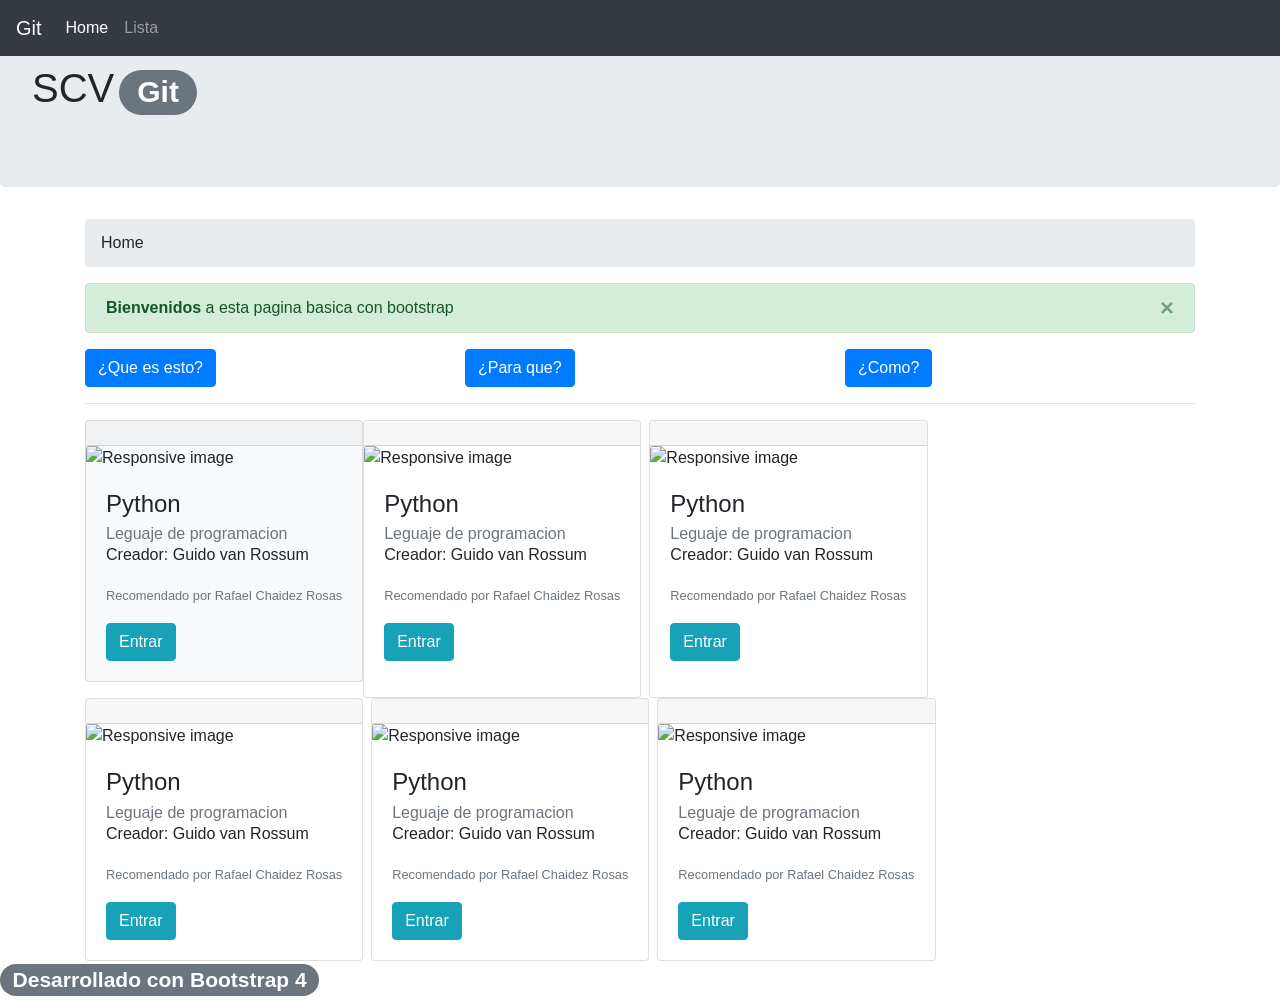
==== index.html @ 672f7b90 "Se agrego los 6 enlaces de que hacer profesional" ====
<!doctype html>
<html lang="en">
  <head>
  
    <meta charset="utf-8">
    <meta name="viewport" content="width=device-width, initial-scale=1, shrink-to-fit=no">

    <link rel="stylesheet" href="https://cdn.jsdelivr.net/npm/bootstrap@4.6.1/dist/css/bootstrap.min.css" integrity="sha384-zCbKRCUGaJDkqS1kPbPd7TveP5iyJE0EjAuZQTgFLD2ylzuqKfdKlfG/eSrtxUkn" crossorigin="anonymous">
    <link rel="stylesheet" href="css/main.css"> 

    <title>Perfiles</title>
    <nav class="navbar navbar-expand-md navbar-dark bg-dark fixed-top">
      <a class="navbar-brand" href="#">Git</a>
      <button class="navbar-toggler" type="button" data-bs-toggle="collapse" data-bs-target="#navbarSupportedContent" aria-controls="navbarSupportedContent" aria-expanded="false" aria-label="Toggle navigation">
          <span class="navbar-toggler-icon"></span>
      </button>
      <div class="collapse navbar-collapse" id="navbarSupportedContent">
          <ul class="navbar-nav mr-auto">
              <li class="nav-item active"><a href="./index.html" class="nav-link"><i class="bi bi-house"></i>Home</a></li>
              <li class="nav-item"><a href="./lista.html" class="nav-link">Lista</a></li>
          </ul>

      </div>
  </nav>
  </head>
  <body>
    <div class="jumbotron">
        <h1>SCV<span class="badge badge-pill badge-secondary" style="margin-left: 5px;">Git</span></h1>
        </div>
        <div class="container">
          <nav aria-label="breadcrumb">
            <ol class="breadcrumb">
              <li class="breadcrumb-item">
                Home
              </li>
            </ol>
          </nav>

          <div class="alert alert-success alert-dismissible fade show" role="alert">
            <strong>Bienvenidos</strong> a esta pagina basica con bootstrap
            <button type="button" class="close" data-dismiss="alert" aria-label="Close">
            <span aria-hidden="true">&times;</span>
            </button>
        </div>

          <div class="row">
            <div class="col-sm-4">
              <button class="btn btn-primary" type="button" data-toggle="collapse" data-target="#funciona" aria-controls="multiCollapse1">¿Que es esto?</button>
            </div>
            <div class="col-sm-4">
              <button class="btn btn-primary" type="button" data-toggle="collapse" data-target="#reserva" aria-controls="multiCollapse2">¿Para que?</button>

            </div>
            <div class="col-sm-4">
              <button class="btn btn-primary" type="button" data-toggle="collapse" data-target="#pago" aria-controls="multiCollapse1">¿Como?</button>

            </div>
          </div>

            <div class="row">
                <div class="col-sm-4 collapse multi-collapse" id="funciona">
                <p>
                  <h3>¿Que es esto?</h3>
                  <p>Una pagina web basica, desarrollada con bootstrap
                  </p>
                </p>
                </div>
                <div class="col-sm-4 collapse multi-collapse" id="reserva">
                  <p>
                    <h3>¿Para que?</h3>
                    <p>Para practicar el Git y GitHub</p>
                  </p>
                </div>
                <div class="col-sm-4 collapse multi-collapse" id="pago">
                  <p>
                    <h3>¿Como?</h3>
                    <p>Realizando una practica colaborativa</p>
                  </p>
                </div>
            </div>

            <hr>
            <div class="d-flex flex-wrap">

              <div class="card card-lenguaje d-flex flex-column justify-content-between bg-light mb-3">
                <div class="card-header"><i class="bi bi-star-fill"></i></div>
                  <img src="https://upload.wikimedia.org/wikipedia/commons/thumb/c/c3/Python-logo-notext.svg/1200px-Python-logo-notext.svg.png" class="card-img-top" alt="Responsive image">
                <div class="card-body">
                  <h4 class="card-title" data-toggle="tooltip" data-placement="top" title="Es gratis, Open source">Python</h4>
                  <h6 class="card-subtitle text-muted">Leguaje de programacion</h6>
                  <p class="card-text">Creador: Guido van Rossum</p>
                  <p class="card-text"><small class="text-muted">Recomendado por Rafael Chaidez Rosas</small></p>
                  <a href="https://www.netacad.com/es/cisco-packet-tracer" target="_blank" class="btn btn-info" role="button" aria-pressed="true">Entrar</a>
                </div>
              </div>

              <div class="card card-lenguaje d-flex flex-column justify-content-between mr-2">
                <div class="card-header"><i class="bi bi-star-fill"></i></div>
                  <img src="https://upload.wikimedia.org/wikipedia/commons/thumb/c/c3/Python-logo-notext.svg/1200px-Python-logo-notext.svg.png" class="card-img-top" alt="Responsive image">
                <div class="card-body">
                  <h4 class="card-title" data-toggle="tooltip" data-placement="top" title="Es gratis, Open source">Python</h4>
                  <h6 class="card-subtitle text-muted">Leguaje de programacion</h6>
                  <p class="card-text">Creador: Guido van Rossum</p>
                  <p class="card-text"><small class="text-muted">Recomendado por Rafael Chaidez Rosas</small></p>
                  <a href="https://www.ibm.com/mx-es/think/topics/java" target="_blank" class="btn btn-info" role="button" aria-pressed="true">Entrar</a>
                </div>
              </div>

              <div class="card card-lenguaje d-flex flex-column justify-content-between mr-2">
                <div class="card-header"><i class="bi bi-star-fill"></i></div>
                  <img src="https://upload.wikimedia.org/wikipedia/commons/thumb/c/c3/Python-logo-notext.svg/1200px-Python-logo-notext.svg.png" class="card-img-top" alt="Responsive image">
                <div class="card-body">
                  <h4 class="card-title" data-toggle="tooltip" data-placement="top" title="Es gratis, Open source">Python</h4>
                  <h6 class="card-subtitle text-muted">Leguaje de programacion</h6>
                  <p class="card-text">Creador: Guido van Rossum</p>
                  <p class="card-text"><small class="text-muted">Recomendado por Rafael Chaidez Rosas</small></p>
                  <a href="https://ebac.mx/blog/que-es-github" target="_blank" class="btn btn-info" role="button" aria-pressed="true">Entrar</a>
                </div>
              </div>

              <div class="card card-lenguaje d-flex flex-column justify-content-between mr-2">
                <div class="card-header"><i class="bi bi-star-fill"></i></div>
                  <img src="https://upload.wikimedia.org/wikipedia/commons/thumb/c/c3/Python-logo-notext.svg/1200px-Python-logo-notext.svg.png" class="card-img-top" alt="Responsive image">
                <div class="card-body">
                  <h4 class="card-title" data-toggle="tooltip" data-placement="top" title="Es gratis, Open source">Python</h4>
                  <h6 class="card-subtitle text-muted">Leguaje de programacion</h6>
                  <p class="card-text">Creador: Guido van Rossum</p>
                  <p class="card-text"><small class="text-muted">Recomendado por Rafael Chaidez Rosas</small></p>
                  <a href="https://www.codigosinformaticos.com/que-es-el-desarrollo-web/" target="_blank" class="btn btn-info" role="button" aria-pressed="true">Entrar</a>
                </div>
              </div>

              <div class="card card-lenguaje d-flex flex-column justify-content-between mr-2">
                <div class="card-header"><i class="bi bi-star-fill"></i></div>
                  <img src="https://upload.wikimedia.org/wikipedia/commons/thumb/c/c3/Python-logo-notext.svg/1200px-Python-logo-notext.svg.png" class="card-img-top" alt="Responsive image">
                <div class="card-body">
                  <h4 class="card-title" data-toggle="tooltip" data-placement="top" title="Es gratis, Open source">Python</h4>
                  <h6 class="card-subtitle text-muted">Leguaje de programacion</h6>
                  <p class="card-text">Creador: Guido van Rossum</p>
                  <p class="card-text"><small class="text-muted">Recomendado por Rafael Chaidez Rosas</small></p>
                  <a href="https://alfabetismodigital.com/que-es-una-app-definicion-y-caracteristicas-de-las-aplicaciones-moviles/" target="_blank" class="btn btn-info" role="button" aria-pressed="true">Entrar</a>
                </div>
              </div>

              <div class="card card-lenguaje d-flex flex-column justify-content-between mr-2">
                <div class="card-header"><i class="bi bi-star-fill"></i></div>
                  <img src="https://upload.wikimedia.org/wikipedia/commons/thumb/c/c3/Python-logo-notext.svg/1200px-Python-logo-notext.svg.png" class="card-img-top" alt="Responsive image">
                <div class="card-body">
                  <h4 class="card-title" data-toggle="tooltip" data-placement="top" title="Es gratis, Open source">Python</h4>
                  <h6 class="card-subtitle text-muted">Leguaje de programacion</h6>
                  <p class="card-text">Creador: Guido van Rossum</p>
                  <p class="card-text"><small class="text-muted">Recomendado por Rafael Chaidez Rosas</small></p>
                  <a href="https://www.geeknetic.es/Linux/que-es-y-para-que-sirve" target="_blank" class="btn btn-info" role="button" aria-pressed="true">Entrar</a>
                </div>
              </div>

            <!--Finaliza d-flex flex-wrap-->
            </div>
        </div>
    <footer>
      <div class="row">
        <div class="col-sm-4">
            <h3><span class="badge badge-pill badge-secondary">Desarrollado con Bootstrap 4</span></h3>
        </div>
    </div>
    </footer>
    <script src="https://cdn.jsdelivr.net/npm/jquery@3.5.1/dist/jquery.slim.min.js" integrity="sha384-DfXdz2htPH0lsSSs5nCTpuj/zy4C+OGpamoFVy38MVBnE+IbbVYUew+OrCXaRkfj" crossorigin="anonymous"></script>
    <script src="https://cdn.jsdelivr.net/npm/popper.js@1.16.1/dist/umd/popper.min.js" integrity="sha384-9/reFTGAW83EW2RDu2S0VKaIzap3H66lZH81PoYlFhbGU+6BZp6G7niu735Sk7lN" crossorigin="anonymous"></script>
    <script src="https://cdn.jsdelivr.net/npm/bootstrap@4.6.1/dist/js/bootstrap.min.js" integrity="sha384-VHvPCCyXqtD5DqJeNxl2dtTyhF78xXNXdkwX1CZeRusQfRKp+tA7hAShOK/B/fQ2" crossorigin="anonymous"></script>
  </body>
</html>
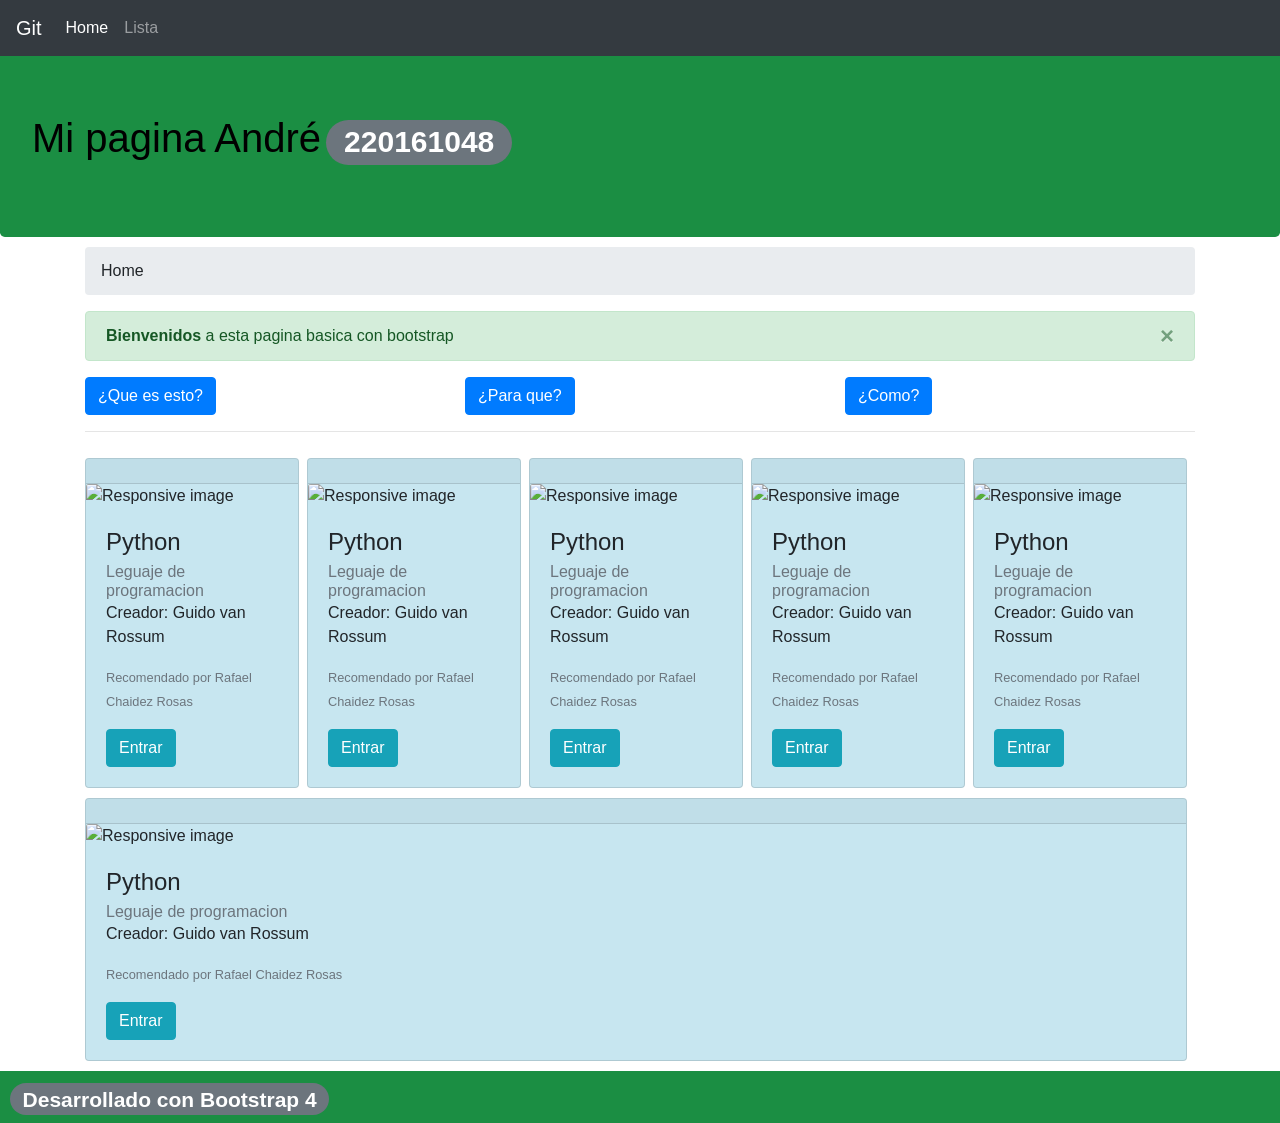
==== commit 7077d52d: "Se modifico ajuste generales" ====
--- a/index.html
+++ b/index.html
@@ -25,7 +25,7 @@
   </head>
   <body>
     <div class="jumbotron">
-        <h1>SCV<span class="badge badge-pill badge-secondary" style="margin-left: 5px;">Git</span></h1>
+        <h1>Mi pagina André<span class="badge badge-pill badge-secondary" style="margin-left: 5px;">220161048</span></h1>
         </div>
         <div class="container">
           <nav aria-label="breadcrumb">
@@ -82,7 +82,7 @@
             <hr>
             <div class="d-flex flex-wrap">
 
-              <div class="card card-lenguaje d-flex flex-column justify-content-between bg-light mb-3">
+              <div class="card card-lenguaje d-flex flex-column justify-content-between mr-2">
                 <div class="card-header"><i class="bi bi-star-fill"></i></div>
                   <img src="https://upload.wikimedia.org/wikipedia/commons/thumb/c/c3/Python-logo-notext.svg/1200px-Python-logo-notext.svg.png" class="card-img-top" alt="Responsive image">
                 <div class="card-body">
--- a/css/main.css
+++ b/css/main.css
@@ -0,0 +1,17 @@
+.jumbotron {
+  background-color: #1b8e43;
+  color: black;
+  margin-top: 50px;
+  margin-bottom: 10px; }
+
+footer {
+  padding: 10px 10px 0 10px;
+  background-color: #1b8e43;
+  margin-top: 10px;
+  margin-bottom: 0px; }
+
+.card-lenguaje {
+    flex: 1 200px;
+    margin-top: 10px;
+    margin-bottom: 0px;
+    background-color: #36a5ca47; }
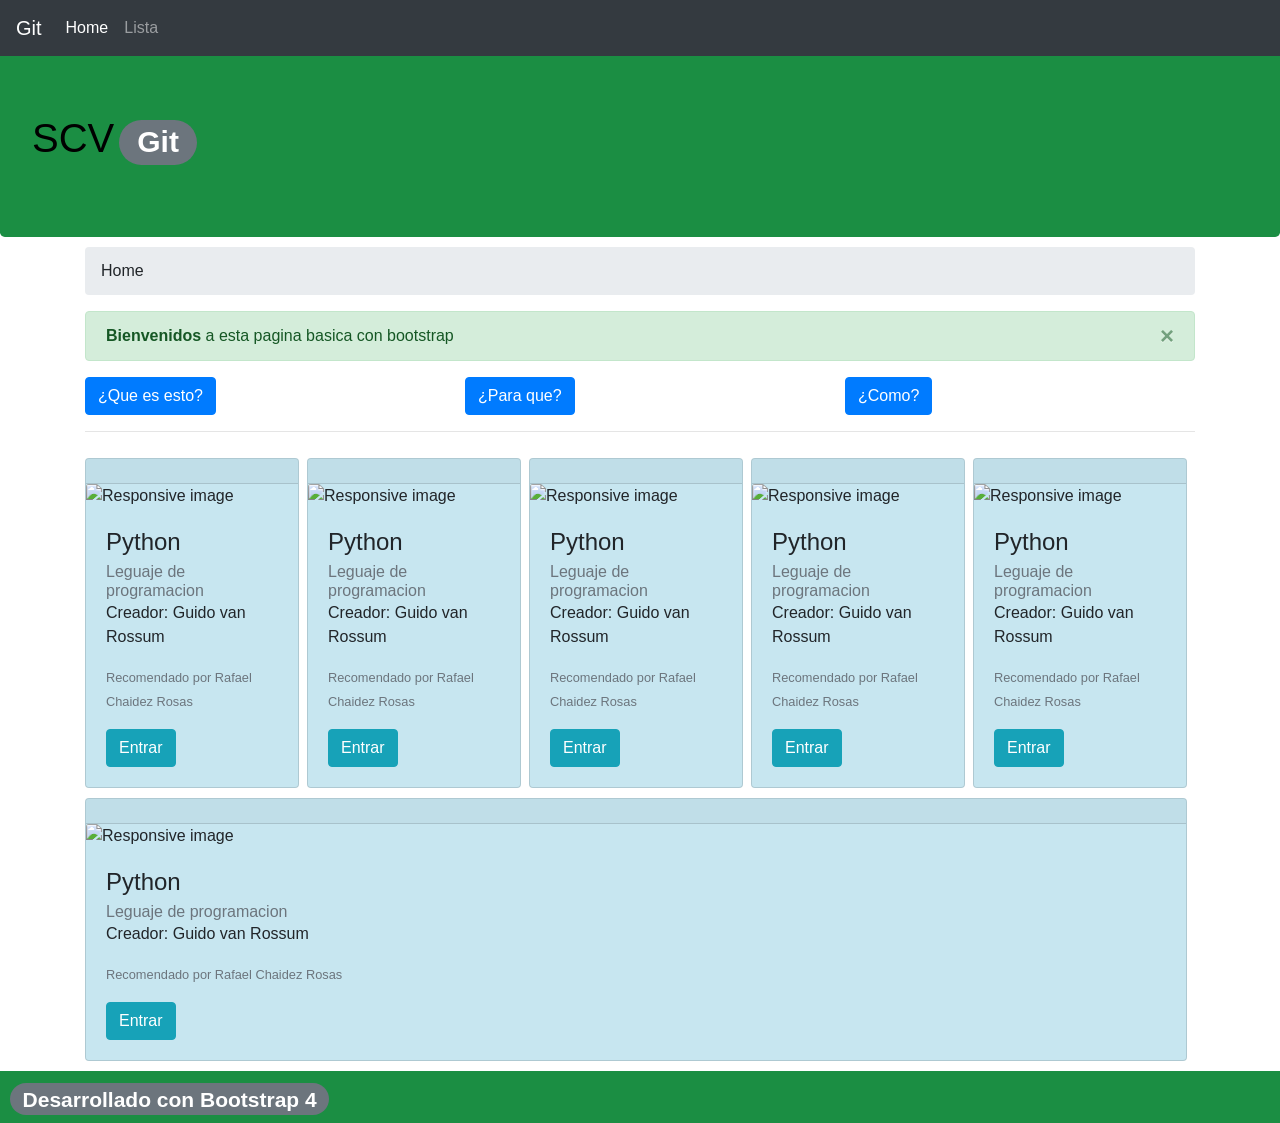
==== commit 6f951825: "Se agrego los 6 enlaces" ====
--- a/index.html
+++ b/index.html
@@ -25,7 +25,7 @@
   </head>
   <body>
     <div class="jumbotron">
-        <h1>Mi pagina André<span class="badge badge-pill badge-secondary" style="margin-left: 5px;">220161048</span></h1>
+        <h1>SCV<span class="badge badge-pill badge-secondary" style="margin-left: 5px;">Git</span></h1>
         </div>
         <div class="container">
           <nav aria-label="breadcrumb">
@@ -90,7 +90,7 @@
                   <h6 class="card-subtitle text-muted">Leguaje de programacion</h6>
                   <p class="card-text">Creador: Guido van Rossum</p>
                   <p class="card-text"><small class="text-muted">Recomendado por Rafael Chaidez Rosas</small></p>
-                  <a href="https://www.netacad.com/es/cisco-packet-tracer" target="_blank" class="btn btn-info" role="button" aria-pressed="true">Entrar</a>
+                  <a href="https://es.facts.net/ciencia/fisica/32-hechos-sobre-electromagnetismo/" target="_blank" class="btn btn-info" role="button" aria-pressed="true">Entrar</a>
                 </div>
               </div>
 
@@ -102,7 +102,7 @@
                   <h6 class="card-subtitle text-muted">Leguaje de programacion</h6>
                   <p class="card-text">Creador: Guido van Rossum</p>
                   <p class="card-text"><small class="text-muted">Recomendado por Rafael Chaidez Rosas</small></p>
-                  <a href="https://www.ibm.com/mx-es/think/topics/java" target="_blank" class="btn btn-info" role="button" aria-pressed="true">Entrar</a>
+                  <a href="https://warthunder.com/es/play4free?r=bing_638736496_1319416616828454__kwd-82464981941960&placement=&msclkid=dae799c587dc15da4996f0982a220722#/" target="_blank" class="btn btn-info" role="button" aria-pressed="true">Entrar</a>
                 </div>
               </div>
 
@@ -114,7 +114,7 @@
                   <h6 class="card-subtitle text-muted">Leguaje de programacion</h6>
                   <p class="card-text">Creador: Guido van Rossum</p>
                   <p class="card-text"><small class="text-muted">Recomendado por Rafael Chaidez Rosas</small></p>
-                  <a href="https://ebac.mx/blog/que-es-github" target="_blank" class="btn btn-info" role="button" aria-pressed="true">Entrar</a>
+                  <a href="https://norfipc.com/utiles/trucos-microsoft-word-utilidades-curiosidades-secretos.html" target="_blank" class="btn btn-info" role="button" aria-pressed="true">Entrar</a>
                 </div>
               </div>
 
@@ -126,7 +126,7 @@
                   <h6 class="card-subtitle text-muted">Leguaje de programacion</h6>
                   <p class="card-text">Creador: Guido van Rossum</p>
                   <p class="card-text"><small class="text-muted">Recomendado por Rafael Chaidez Rosas</small></p>
-                  <a href="https://www.codigosinformaticos.com/que-es-el-desarrollo-web/" target="_blank" class="btn btn-info" role="button" aria-pressed="true">Entrar</a>
+                  <a href="https://acontecimiento.com/ciencia/20-datos-curiosos-espacio/" target="_blank" class="btn btn-info" role="button" aria-pressed="true">Entrar</a>
                 </div>
               </div>
 
@@ -138,7 +138,7 @@
                   <h6 class="card-subtitle text-muted">Leguaje de programacion</h6>
                   <p class="card-text">Creador: Guido van Rossum</p>
                   <p class="card-text"><small class="text-muted">Recomendado por Rafael Chaidez Rosas</small></p>
-                  <a href="https://alfabetismodigital.com/que-es-una-app-definicion-y-caracteristicas-de-las-aplicaciones-moviles/" target="_blank" class="btn btn-info" role="button" aria-pressed="true">Entrar</a>
+                  <a href="https://cnnespanol.cnn.com/mundo/" target="_blank" class="btn btn-info" role="button" aria-pressed="true">Entrar</a>
                 </div>
               </div>
 
@@ -150,7 +150,7 @@
                   <h6 class="card-subtitle text-muted">Leguaje de programacion</h6>
                   <p class="card-text">Creador: Guido van Rossum</p>
                   <p class="card-text"><small class="text-muted">Recomendado por Rafael Chaidez Rosas</small></p>
-                  <a href="https://www.geeknetic.es/Linux/que-es-y-para-que-sirve" target="_blank" class="btn btn-info" role="button" aria-pressed="true">Entrar</a>
+                  <a href="https://historiauniversal.org/" target="_blank" class="btn btn-info" role="button" aria-pressed="true">Entrar</a>
                 </div>
               </div>
 
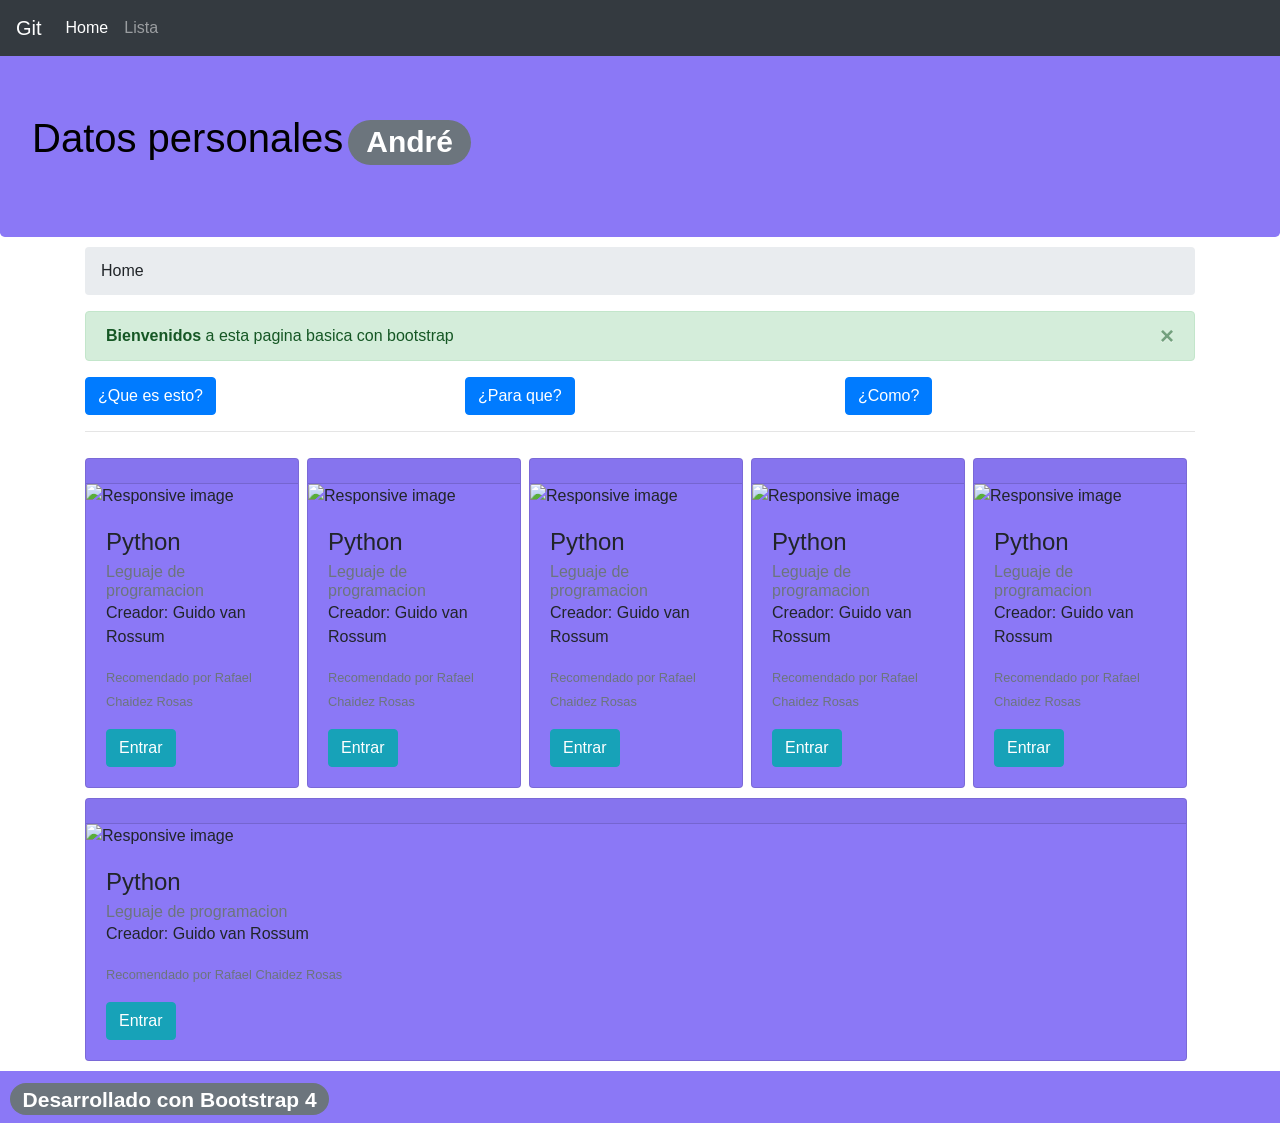
==== commit dcc7d6a0: "Se crearon los ajustes generales" ====
--- a/index.html
+++ b/index.html
@@ -25,7 +25,7 @@
   </head>
   <body>
     <div class="jumbotron">
-        <h1>SCV<span class="badge badge-pill badge-secondary" style="margin-left: 5px;">Git</span></h1>
+        <h1>Datos personales<span class="badge badge-pill badge-secondary" style="margin-left: 5px;">André</span></h1>
         </div>
         <div class="container">
           <nav aria-label="breadcrumb">
@@ -84,7 +84,7 @@
 
               <div class="card card-lenguaje d-flex flex-column justify-content-between mr-2">
                 <div class="card-header"><i class="bi bi-star-fill"></i></div>
-                  <img src="https://upload.wikimedia.org/wikipedia/commons/thumb/c/c3/Python-logo-notext.svg/1200px-Python-logo-notext.svg.png" class="card-img-top" alt="Responsive image">
+                  <img src="https://cdn.slidesharecdn.com/ss_thumbnails/electricidadymagnetismo-170523154321-thumbnail-4.jpg?cb=1495554247" class="card-img-top" alt="Responsive image">
                 <div class="card-body">
                   <h4 class="card-title" data-toggle="tooltip" data-placement="top" title="Es gratis, Open source">Python</h4>
                   <h6 class="card-subtitle text-muted">Leguaje de programacion</h6>
@@ -96,7 +96,7 @@
 
               <div class="card card-lenguaje d-flex flex-column justify-content-between mr-2">
                 <div class="card-header"><i class="bi bi-star-fill"></i></div>
-                  <img src="https://upload.wikimedia.org/wikipedia/commons/thumb/c/c3/Python-logo-notext.svg/1200px-Python-logo-notext.svg.png" class="card-img-top" alt="Responsive image">
+                  <img src="https://tse3.mm.bing.net/th/id/OIP.vcqpq2cKxkdoZoDOQXxOGQHaEK?rs=1&pid=ImgDetMain&o=7&rm=3" class="card-img-top" alt="Responsive image">
                 <div class="card-body">
                   <h4 class="card-title" data-toggle="tooltip" data-placement="top" title="Es gratis, Open source">Python</h4>
                   <h6 class="card-subtitle text-muted">Leguaje de programacion</h6>
@@ -108,7 +108,7 @@
 
               <div class="card card-lenguaje d-flex flex-column justify-content-between mr-2">
                 <div class="card-header"><i class="bi bi-star-fill"></i></div>
-                  <img src="https://upload.wikimedia.org/wikipedia/commons/thumb/c/c3/Python-logo-notext.svg/1200px-Python-logo-notext.svg.png" class="card-img-top" alt="Responsive image">
+                  <img src="https://logos-world.net/wp-content/uploads/2020/03/Microsoft-Word-Logo-2013-2019.png" class="card-img-top" alt="Responsive image">
                 <div class="card-body">
                   <h4 class="card-title" data-toggle="tooltip" data-placement="top" title="Es gratis, Open source">Python</h4>
                   <h6 class="card-subtitle text-muted">Leguaje de programacion</h6>
@@ -120,7 +120,7 @@
 
               <div class="card card-lenguaje d-flex flex-column justify-content-between mr-2">
                 <div class="card-header"><i class="bi bi-star-fill"></i></div>
-                  <img src="https://upload.wikimedia.org/wikipedia/commons/thumb/c/c3/Python-logo-notext.svg/1200px-Python-logo-notext.svg.png" class="card-img-top" alt="Responsive image">
+                  <img src="https://blogger.googleusercontent.com/img/b/R29vZ2xl/AVvXsEhOjVJNgVbF5Gh_0OWh4FPWKbZvVH6MElVUpQZiUUCGbzaMSmfEmF84HJ1NG15e05Lxz_Gw6B8KKV7bz5xbvgUvCsOQc24wdFTGlAXfZcWmhVXrILD4puBVjF1jbso4zEJReY1HVy5kq4KWcKyxqxhQosef0HPmHsgSOnjTv4lbYnHRuyBHp1m5qor9wQ/w1200-h630-p-k-no-nu/portada-cambioclimatico.jpg" class="card-img-top" alt="Responsive image">
                 <div class="card-body">
                   <h4 class="card-title" data-toggle="tooltip" data-placement="top" title="Es gratis, Open source">Python</h4>
                   <h6 class="card-subtitle text-muted">Leguaje de programacion</h6>
@@ -132,7 +132,7 @@
 
               <div class="card card-lenguaje d-flex flex-column justify-content-between mr-2">
                 <div class="card-header"><i class="bi bi-star-fill"></i></div>
-                  <img src="https://upload.wikimedia.org/wikipedia/commons/thumb/c/c3/Python-logo-notext.svg/1200px-Python-logo-notext.svg.png" class="card-img-top" alt="Responsive image">
+                  <img src="https://logodownload.org/wp-content/uploads/2014/11/cnn-logo-0.png" class="card-img-top" alt="Responsive image">
                 <div class="card-body">
                   <h4 class="card-title" data-toggle="tooltip" data-placement="top" title="Es gratis, Open source">Python</h4>
                   <h6 class="card-subtitle text-muted">Leguaje de programacion</h6>
@@ -144,7 +144,7 @@
 
               <div class="card card-lenguaje d-flex flex-column justify-content-between mr-2">
                 <div class="card-header"><i class="bi bi-star-fill"></i></div>
-                  <img src="https://upload.wikimedia.org/wikipedia/commons/thumb/c/c3/Python-logo-notext.svg/1200px-Python-logo-notext.svg.png" class="card-img-top" alt="Responsive image">
+                  <img src="https://th.bing.com/th/id/R.02e626f85ab502c19a8e2eb4f58a6a4d?rik=xK4d9mC4fLbPfA&pid=ImgRaw&r=0" class="card-img-top" alt="Responsive image">
                 <div class="card-body">
                   <h4 class="card-title" data-toggle="tooltip" data-placement="top" title="Es gratis, Open source">Python</h4>
                   <h6 class="card-subtitle text-muted">Leguaje de programacion</h6>
--- a/css/main.css
+++ b/css/main.css
@@ -1,12 +1,12 @@
 .jumbotron {
-  background-color: #1b8e43;
+  background-color: #8b78f6;
   color: black;
   margin-top: 50px;
   margin-bottom: 10px; }
 
 footer {
   padding: 10px 10px 0 10px;
-  background-color: #1b8e43;
+  background-color: #8b78f6;
   margin-top: 10px;
   margin-bottom: 0px; }
 
@@ -14,4 +14,4 @@
     flex: 1 200px;
     margin-top: 10px;
     margin-bottom: 0px;
-    background-color: #36a5ca47; }+    background-color: #8b78f6; }
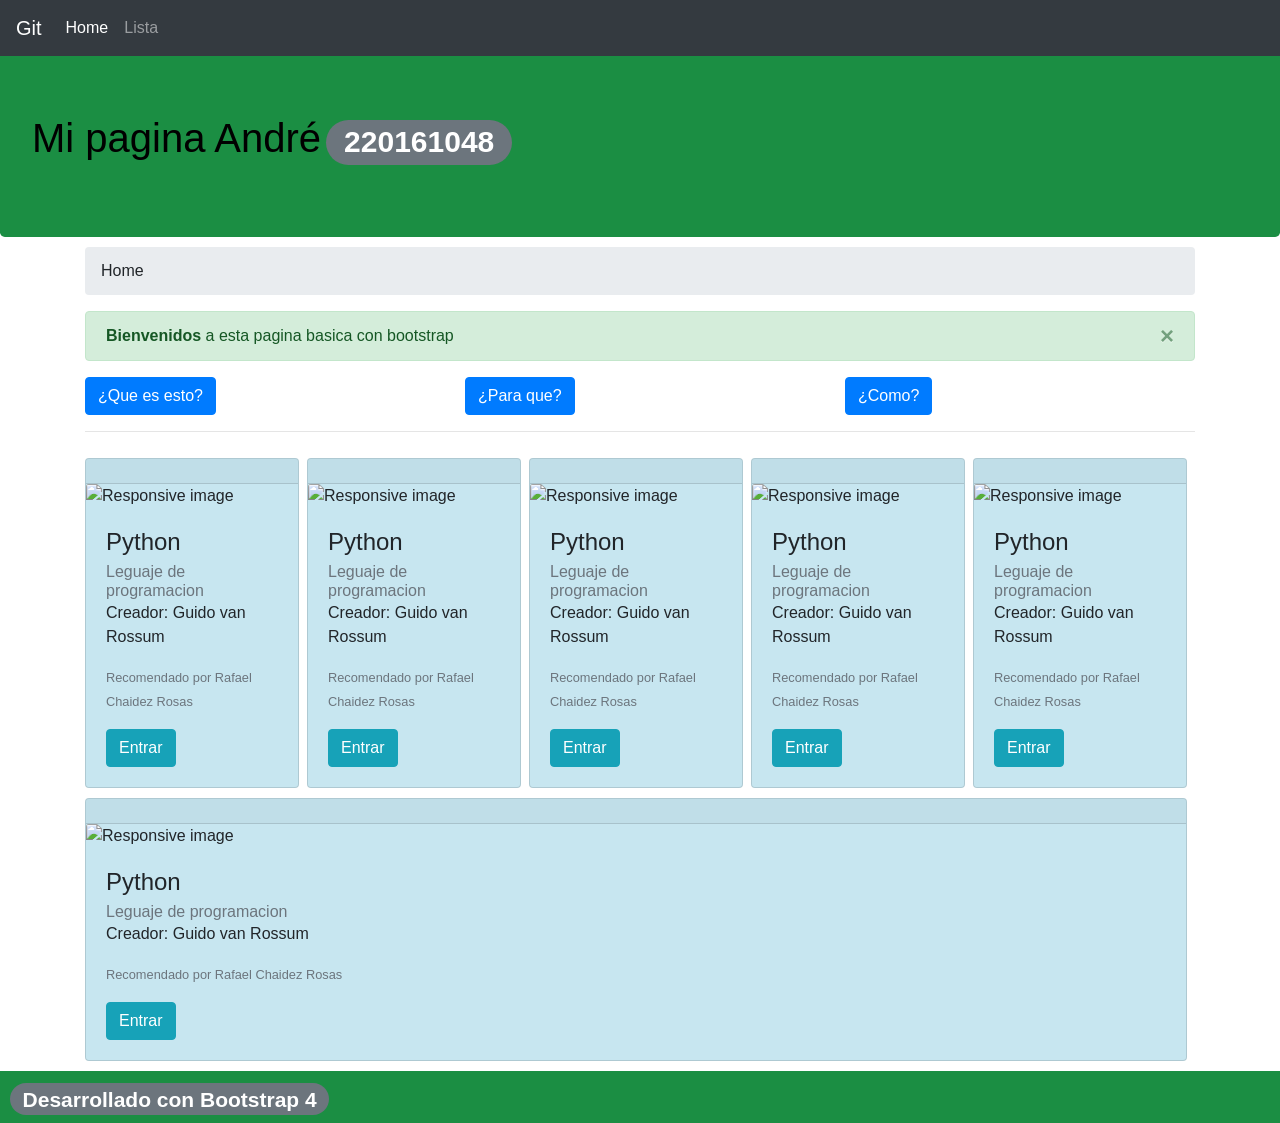
==== commit 593718bf: "Merge pull request #1 from AndreSantamariaArce/profesional Profesional" ====
--- a/index.html
+++ b/index.html
@@ -25,7 +25,7 @@
   </head>
   <body>
     <div class="jumbotron">
-        <h1>Datos personales<span class="badge badge-pill badge-secondary" style="margin-left: 5px;">André</span></h1>
+        <h1>Mi pagina André<span class="badge badge-pill badge-secondary" style="margin-left: 5px;">220161048</span></h1>
         </div>
         <div class="container">
           <nav aria-label="breadcrumb">
@@ -84,73 +84,73 @@
 
               <div class="card card-lenguaje d-flex flex-column justify-content-between mr-2">
                 <div class="card-header"><i class="bi bi-star-fill"></i></div>
-                  <img src="https://cdn.slidesharecdn.com/ss_thumbnails/electricidadymagnetismo-170523154321-thumbnail-4.jpg?cb=1495554247" class="card-img-top" alt="Responsive image">
+                  <img src="https://upload.wikimedia.org/wikipedia/commons/thumb/c/c3/Python-logo-notext.svg/1200px-Python-logo-notext.svg.png" class="card-img-top" alt="Responsive image">
                 <div class="card-body">
                   <h4 class="card-title" data-toggle="tooltip" data-placement="top" title="Es gratis, Open source">Python</h4>
                   <h6 class="card-subtitle text-muted">Leguaje de programacion</h6>
                   <p class="card-text">Creador: Guido van Rossum</p>
                   <p class="card-text"><small class="text-muted">Recomendado por Rafael Chaidez Rosas</small></p>
-                  <a href="https://es.facts.net/ciencia/fisica/32-hechos-sobre-electromagnetismo/" target="_blank" class="btn btn-info" role="button" aria-pressed="true">Entrar</a>
+                  <a href="https://www.netacad.com/es/cisco-packet-tracer" target="_blank" class="btn btn-info" role="button" aria-pressed="true">Entrar</a>
                 </div>
               </div>
 
               <div class="card card-lenguaje d-flex flex-column justify-content-between mr-2">
                 <div class="card-header"><i class="bi bi-star-fill"></i></div>
-                  <img src="https://tse3.mm.bing.net/th/id/OIP.vcqpq2cKxkdoZoDOQXxOGQHaEK?rs=1&pid=ImgDetMain&o=7&rm=3" class="card-img-top" alt="Responsive image">
+                  <img src="https://upload.wikimedia.org/wikipedia/commons/thumb/c/c3/Python-logo-notext.svg/1200px-Python-logo-notext.svg.png" class="card-img-top" alt="Responsive image">
                 <div class="card-body">
                   <h4 class="card-title" data-toggle="tooltip" data-placement="top" title="Es gratis, Open source">Python</h4>
                   <h6 class="card-subtitle text-muted">Leguaje de programacion</h6>
                   <p class="card-text">Creador: Guido van Rossum</p>
                   <p class="card-text"><small class="text-muted">Recomendado por Rafael Chaidez Rosas</small></p>
-                  <a href="https://warthunder.com/es/play4free?r=bing_638736496_1319416616828454__kwd-82464981941960&placement=&msclkid=dae799c587dc15da4996f0982a220722#/" target="_blank" class="btn btn-info" role="button" aria-pressed="true">Entrar</a>
+                  <a href="https://www.ibm.com/mx-es/think/topics/java" target="_blank" class="btn btn-info" role="button" aria-pressed="true">Entrar</a>
                 </div>
               </div>
 
               <div class="card card-lenguaje d-flex flex-column justify-content-between mr-2">
                 <div class="card-header"><i class="bi bi-star-fill"></i></div>
-                  <img src="https://logos-world.net/wp-content/uploads/2020/03/Microsoft-Word-Logo-2013-2019.png" class="card-img-top" alt="Responsive image">
+                  <img src="https://upload.wikimedia.org/wikipedia/commons/thumb/c/c3/Python-logo-notext.svg/1200px-Python-logo-notext.svg.png" class="card-img-top" alt="Responsive image">
                 <div class="card-body">
                   <h4 class="card-title" data-toggle="tooltip" data-placement="top" title="Es gratis, Open source">Python</h4>
                   <h6 class="card-subtitle text-muted">Leguaje de programacion</h6>
                   <p class="card-text">Creador: Guido van Rossum</p>
                   <p class="card-text"><small class="text-muted">Recomendado por Rafael Chaidez Rosas</small></p>
-                  <a href="https://norfipc.com/utiles/trucos-microsoft-word-utilidades-curiosidades-secretos.html" target="_blank" class="btn btn-info" role="button" aria-pressed="true">Entrar</a>
+                  <a href="https://ebac.mx/blog/que-es-github" target="_blank" class="btn btn-info" role="button" aria-pressed="true">Entrar</a>
                 </div>
               </div>
 
               <div class="card card-lenguaje d-flex flex-column justify-content-between mr-2">
                 <div class="card-header"><i class="bi bi-star-fill"></i></div>
-                  <img src="https://blogger.googleusercontent.com/img/b/R29vZ2xl/AVvXsEhOjVJNgVbF5Gh_0OWh4FPWKbZvVH6MElVUpQZiUUCGbzaMSmfEmF84HJ1NG15e05Lxz_Gw6B8KKV7bz5xbvgUvCsOQc24wdFTGlAXfZcWmhVXrILD4puBVjF1jbso4zEJReY1HVy5kq4KWcKyxqxhQosef0HPmHsgSOnjTv4lbYnHRuyBHp1m5qor9wQ/w1200-h630-p-k-no-nu/portada-cambioclimatico.jpg" class="card-img-top" alt="Responsive image">
+                  <img src="https://upload.wikimedia.org/wikipedia/commons/thumb/c/c3/Python-logo-notext.svg/1200px-Python-logo-notext.svg.png" class="card-img-top" alt="Responsive image">
                 <div class="card-body">
                   <h4 class="card-title" data-toggle="tooltip" data-placement="top" title="Es gratis, Open source">Python</h4>
                   <h6 class="card-subtitle text-muted">Leguaje de programacion</h6>
                   <p class="card-text">Creador: Guido van Rossum</p>
                   <p class="card-text"><small class="text-muted">Recomendado por Rafael Chaidez Rosas</small></p>
-                  <a href="https://acontecimiento.com/ciencia/20-datos-curiosos-espacio/" target="_blank" class="btn btn-info" role="button" aria-pressed="true">Entrar</a>
+                  <a href="https://www.codigosinformaticos.com/que-es-el-desarrollo-web/" target="_blank" class="btn btn-info" role="button" aria-pressed="true">Entrar</a>
                 </div>
               </div>
 
               <div class="card card-lenguaje d-flex flex-column justify-content-between mr-2">
                 <div class="card-header"><i class="bi bi-star-fill"></i></div>
-                  <img src="https://logodownload.org/wp-content/uploads/2014/11/cnn-logo-0.png" class="card-img-top" alt="Responsive image">
+                  <img src="https://upload.wikimedia.org/wikipedia/commons/thumb/c/c3/Python-logo-notext.svg/1200px-Python-logo-notext.svg.png" class="card-img-top" alt="Responsive image">
                 <div class="card-body">
                   <h4 class="card-title" data-toggle="tooltip" data-placement="top" title="Es gratis, Open source">Python</h4>
                   <h6 class="card-subtitle text-muted">Leguaje de programacion</h6>
                   <p class="card-text">Creador: Guido van Rossum</p>
                   <p class="card-text"><small class="text-muted">Recomendado por Rafael Chaidez Rosas</small></p>
-                  <a href="https://cnnespanol.cnn.com/mundo/" target="_blank" class="btn btn-info" role="button" aria-pressed="true">Entrar</a>
+                  <a href="https://alfabetismodigital.com/que-es-una-app-definicion-y-caracteristicas-de-las-aplicaciones-moviles/" target="_blank" class="btn btn-info" role="button" aria-pressed="true">Entrar</a>
                 </div>
               </div>
 
               <div class="card card-lenguaje d-flex flex-column justify-content-between mr-2">
                 <div class="card-header"><i class="bi bi-star-fill"></i></div>
-                  <img src="https://th.bing.com/th/id/R.02e626f85ab502c19a8e2eb4f58a6a4d?rik=xK4d9mC4fLbPfA&pid=ImgRaw&r=0" class="card-img-top" alt="Responsive image">
+                  <img src="https://upload.wikimedia.org/wikipedia/commons/thumb/c/c3/Python-logo-notext.svg/1200px-Python-logo-notext.svg.png" class="card-img-top" alt="Responsive image">
                 <div class="card-body">
                   <h4 class="card-title" data-toggle="tooltip" data-placement="top" title="Es gratis, Open source">Python</h4>
                   <h6 class="card-subtitle text-muted">Leguaje de programacion</h6>
                   <p class="card-text">Creador: Guido van Rossum</p>
                   <p class="card-text"><small class="text-muted">Recomendado por Rafael Chaidez Rosas</small></p>
-                  <a href="https://historiauniversal.org/" target="_blank" class="btn btn-info" role="button" aria-pressed="true">Entrar</a>
+                  <a href="https://www.geeknetic.es/Linux/que-es-y-para-que-sirve" target="_blank" class="btn btn-info" role="button" aria-pressed="true">Entrar</a>
                 </div>
               </div>
 
--- a/css/main.css
+++ b/css/main.css
@@ -1,12 +1,12 @@
 .jumbotron {
-  background-color: #8b78f6;
+  background-color: #1b8e43;
   color: black;
   margin-top: 50px;
   margin-bottom: 10px; }
 
 footer {
   padding: 10px 10px 0 10px;
-  background-color: #8b78f6;
+  background-color: #1b8e43;
   margin-top: 10px;
   margin-bottom: 0px; }
 
@@ -14,4 +14,4 @@
     flex: 1 200px;
     margin-top: 10px;
     margin-bottom: 0px;
-    background-color: #8b78f6; }+    background-color: #36a5ca47; }
